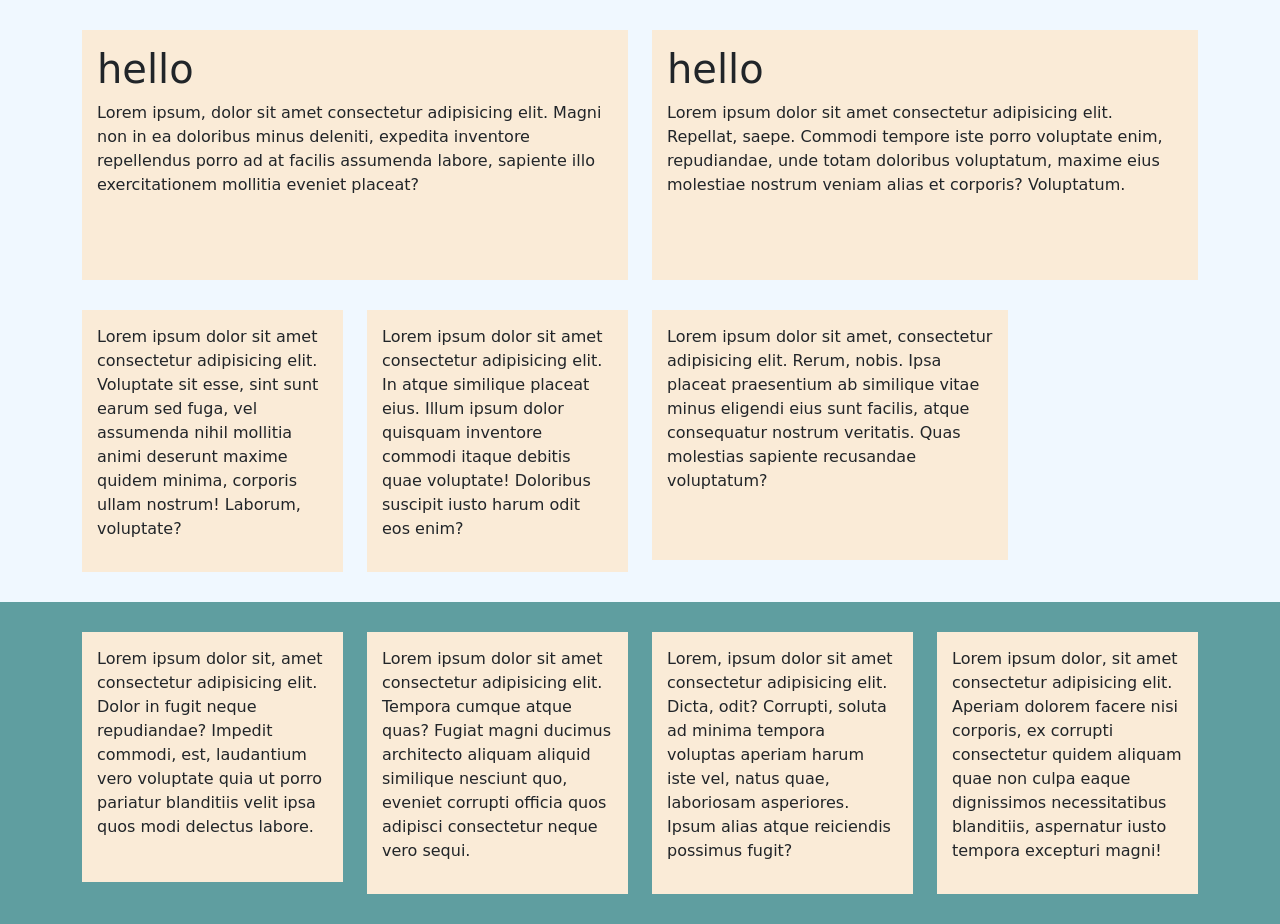
==== index.html @ 227e1142 "Add files via upload" ====
<!DOCTYPE html>
<html lang="en">
<head>
    <meta charset="UTF-8">
    <meta name="viewport" content="width=device-width, initial-scale=1.0">
    <title>Document</title>
    <link href="https://cdn.jsdelivr.net/npm/bootstrap@5.3.8/dist/css/bootstrap.min.css" rel="stylesheet" integrity="sha384-sRIl4kxILFvY47J16cr9ZwB07vP4J8+LH7qKQnuqkuIAvNWLzeN8tE5YBujZqJLB" crossorigin="anonymous">
    <link rel="stylesheet" href="style.css">
    <script src="https://cdn.jsdelivr.net/npm/bootstrap@5.3.8/dist/js/bootstrap.bundle.min.js" integrity="sha384-FKyoEForCGlyvwx9Hj09JcYn3nv7wiPVlz7YYwJrWVcXK/BmnVDxM+D2scQbITxI" crossorigin="anonymous"></script>
</head>
<body>
    <section class="sec1">
    <div class="container">
        <div class="row">
            <div class="col-sm-6">
                <div class="inbox">
                    <h1>hello</h1>
                    <p>Lorem ipsum, dolor sit amet consectetur adipisicing elit. Magni non in ea doloribus minus deleniti, expedita inventore repellendus porro ad at facilis assumenda labore, sapiente illo exercitationem mollitia eveniet placeat?</p>
                       
 
                </div>
             </div>

             <div class="col-sm-6">
    <div class="inbox">
<h1>hello</h1>
<p>Lorem ipsum dolor sit amet consectetur adipisicing elit. Repellat, saepe. Commodi tempore iste porro voluptate enim, repudiandae, unde totam doloribus voluptatum, maxime eius molestiae nostrum veniam alias et corporis? Voluptatum.</p>
 </div>
</div>
 </div>
 
 <div class="row">
            <div class ="col-xl-3 col-lg-4 col-sm-6 ">
               <div class="inbox">
                <p>Lorem ipsum dolor sit amet consectetur adipisicing elit. Voluptate sit esse, sint sunt earum sed fuga, vel assumenda nihil mollitia animi deserunt maxime quidem minima, corporis ullam nostrum! Laborum, voluptate?</p>
               </div>
            </div>
            <div class ="col-xl-3 col-lg-4 col-sm-6">
               <div class="inbox">
                  <p>Lorem ipsum dolor sit amet consectetur adipisicing elit. In atque similique placeat eius. Illum ipsum dolor quisquam inventore commodi itaque debitis quae voluptate! Doloribus suscipit iusto harum odit eos enim?</p>
               </div>
            </div>
             <div class ="col-xl-4 col-lg-4 col-sm-12">
               <div class="inbox">
                <p>Lorem ipsum dolor sit amet, consectetur adipisicing elit. Rerum, nobis. Ipsa placeat praesentium ab similique vitae minus eligendi eius sunt facilis, atque consequatur nostrum veritatis. Quas molestias sapiente recusandae voluptatum?</p>
               </div>
            </div>
        </div>
    </section>
<section class="sec2">
            <div class="container">
                <div class="row">
                    <div class="col-xl-3 col-lg-4 col-sm-6">
                        <div class="inbox">
                            <p>Lorem ipsum dolor sit, amet consectetur adipisicing elit. Dolor in fugit neque repudiandae? Impedit commodi, est, laudantium vero voluptate quia ut porro pariatur blanditiis velit ipsa quos modi delectus labore.</p>
                        </div>
                    </div>
                    <div class="col-xl-3 col-lg-4 col-sm-6">
                         <div class="inbox">
                            <p>Lorem ipsum dolor sit amet consectetur adipisicing elit. Tempora cumque atque quas? Fugiat magni ducimus architecto aliquam aliquid similique nesciunt quo, eveniet corrupti officia quos adipisci consectetur neque vero sequi.</p>
                        </div>
                    </div>
                    <div class="col-xl-3 col-lg-4 col-sm-6">
                        <div class="inbox">
                            <p>Lorem, ipsum dolor sit amet consectetur adipisicing elit. Dicta, odit? Corrupti, soluta ad minima tempora voluptas aperiam harum iste vel, natus quae, laboriosam asperiores. Ipsum alias atque reiciendis possimus fugit?</p>
                        </div>
                    </div>
                    <div class="col-xl-3 col-lg-12 col-sm-6">
                        <div class="inbox">
                            <p>Lorem ipsum dolor, sit amet consectetur adipisicing elit. Aperiam dolorem facere nisi corporis, ex corrupti consectetur quidem aliquam quae non culpa eaque dignissimos necessitatibus blanditiis, aspernatur iusto tempora excepturi magni!</p>
                        </div>
                    </div>
                </div>
            </div>
        </div>
    </div>
</body>
</html>
---- style.css ----
.inbox{
    background-color: antiquewhite;
    min-height: 250px;
    margin: 15px 0px;
    padding: 15px;
}

.sec2{
    background-color: cadetblue;
    padding: 15px;
    
}

.sec1{
    background-color: aliceblue;
    padding: 15px;

}
.innerbox{
    background-color:wheat;
    min-height:250px;
    margin: 15px ;
    padding: 15px;
}
 .section1{
    background-color: floralwhite;
    padding: 15px;
 }
 .section2{
    background-color: grey;
    padding: 15px;
 }
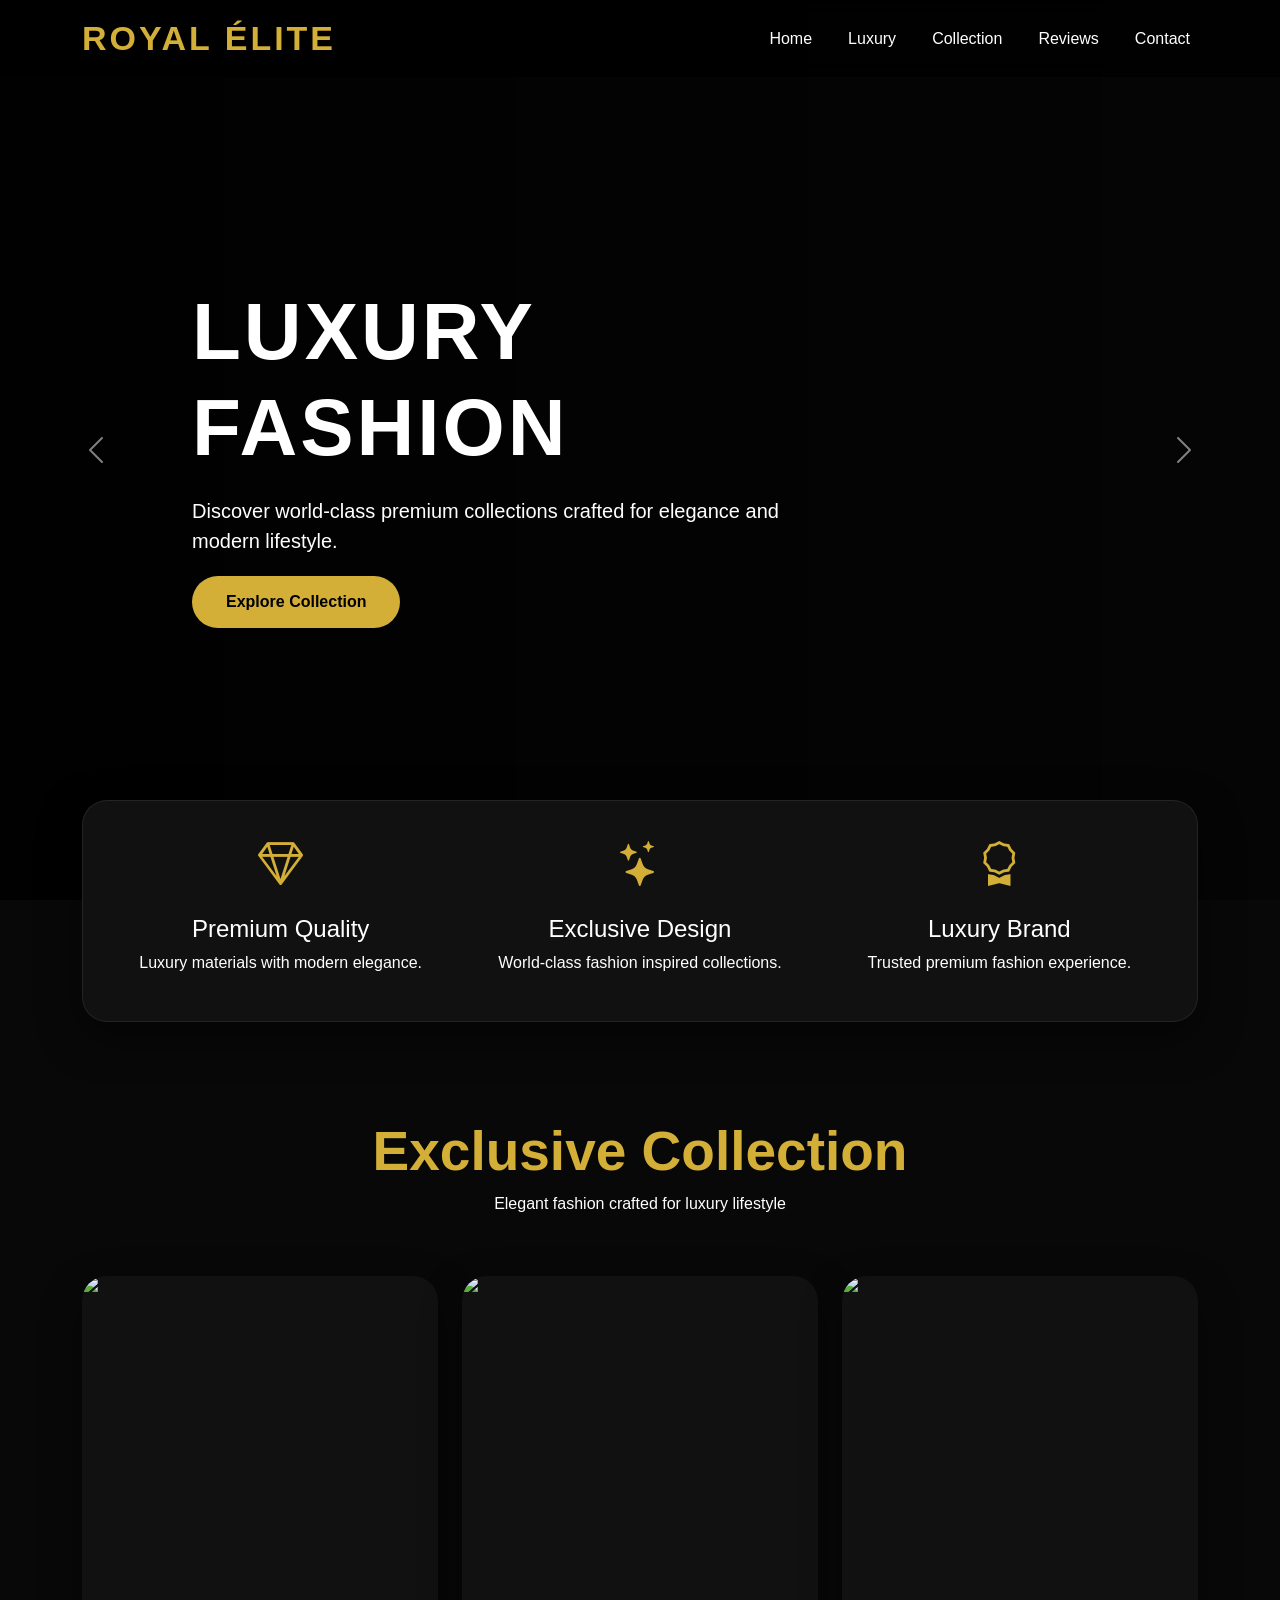
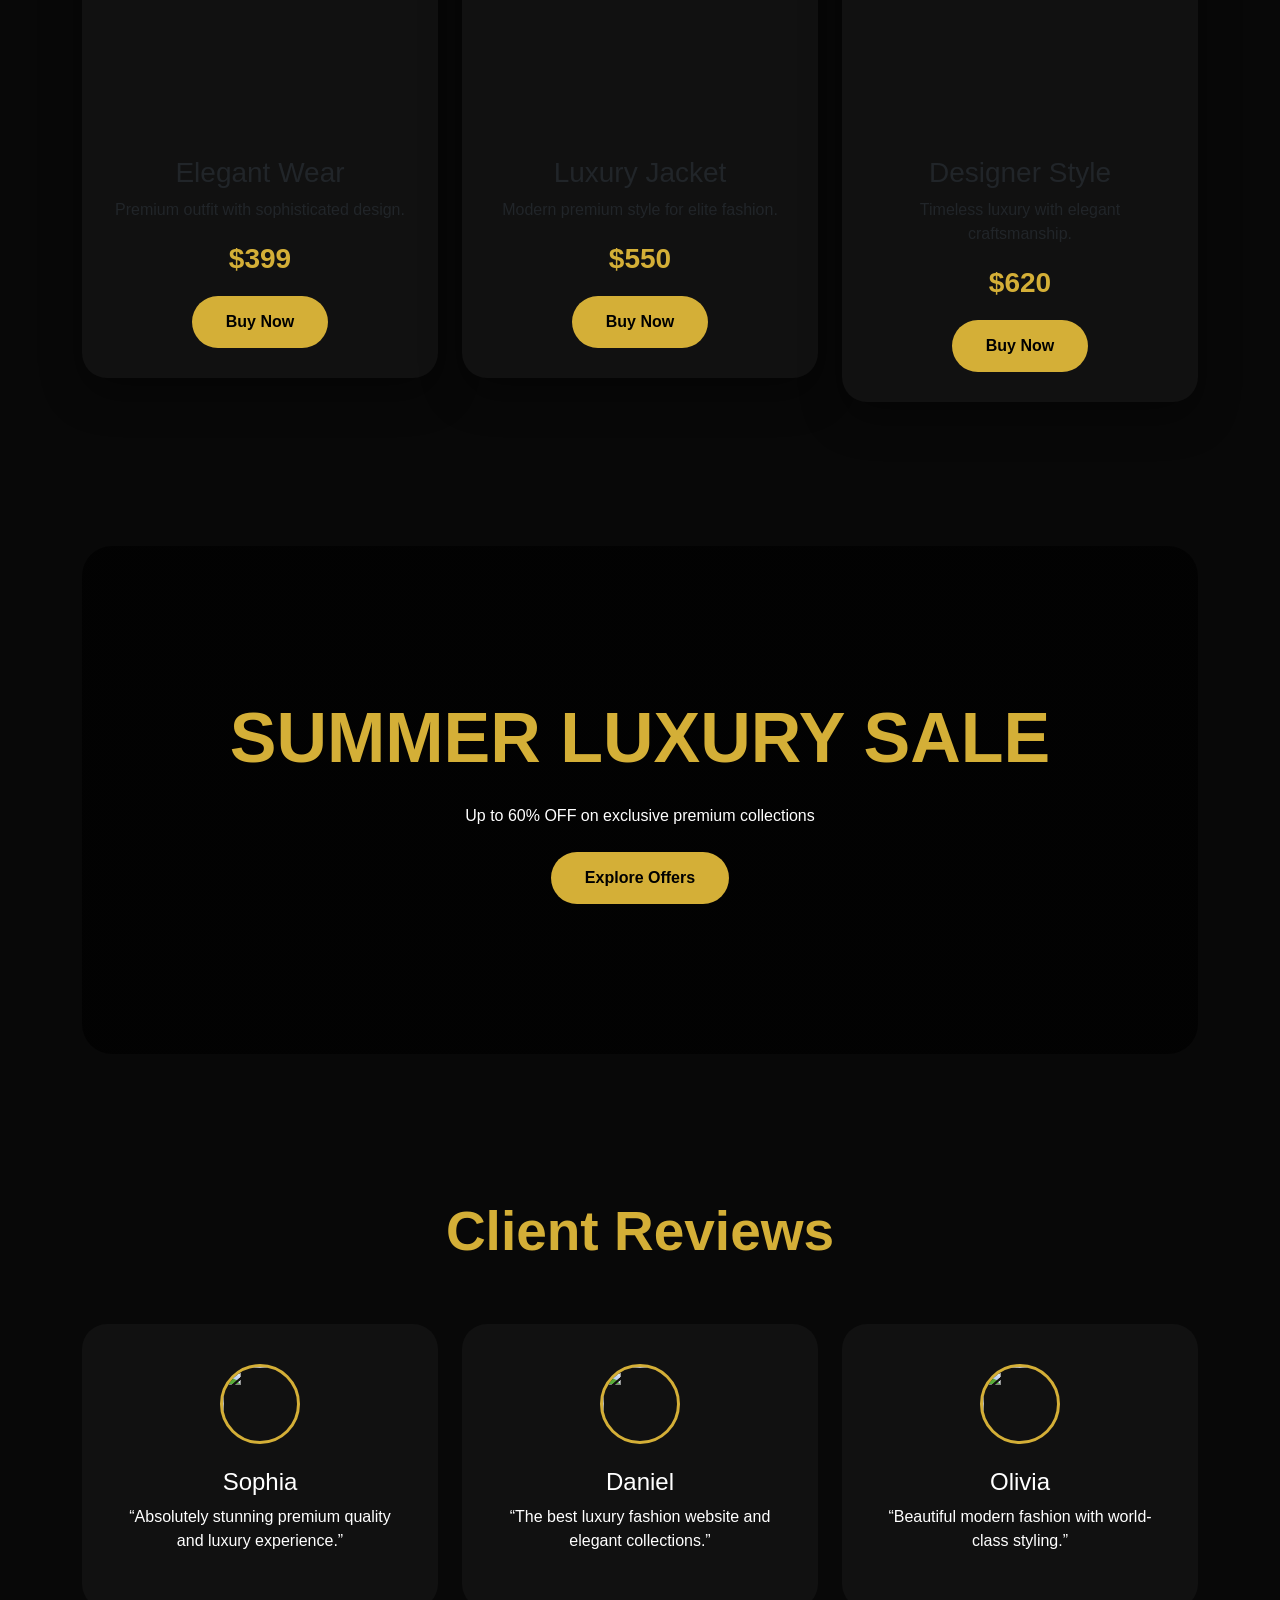
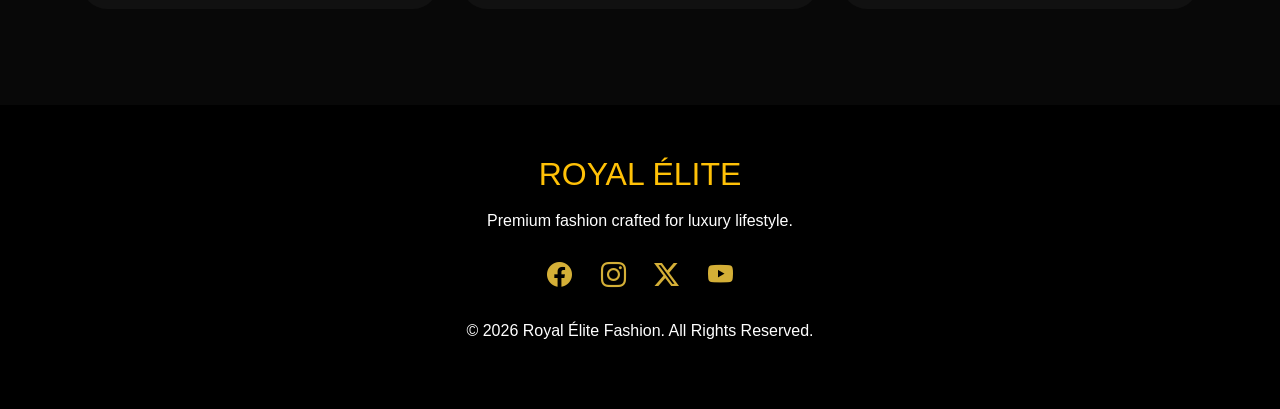
==== commit b3ed866d: "Rename project.html to index.html" ====
--- a/index.html
+++ b/index.html
@@ -4,75 +4,756 @@
     <meta charset="UTF-8">
     <meta name="viewport" content="width=device-width, initial-scale=1.0">
     <title>Document</title>
-    <link href="https://cdn.jsdelivr.net/npm/bootstrap@5.3.8/dist/css/bootstrap.min.css" rel="stylesheet" integrity="sha384-sRIl4kxILFvY47J16cr9ZwB07vP4J8+LH7qKQnuqkuIAvNWLzeN8tE5YBujZqJLB" crossorigin="anonymous">
-    <link rel="stylesheet" href="style.css">
-    <script src="https://cdn.jsdelivr.net/npm/bootstrap@5.3.8/dist/js/bootstrap.bundle.min.js" integrity="sha384-FKyoEForCGlyvwx9Hj09JcYn3nv7wiPVlz7YYwJrWVcXK/BmnVDxM+D2scQbITxI" crossorigin="anonymous"></script>
 </head>
 <body>
-    <section class="sec1">
-    <div class="container">
-        <div class="row">
-            <div class="col-sm-6">
-                <div class="inbox">
-                    <h1>hello</h1>
-                    <p>Lorem ipsum, dolor sit amet consectetur adipisicing elit. Magni non in ea doloribus minus deleniti, expedita inventore repellendus porro ad at facilis assumenda labore, sapiente illo exercitationem mollitia eveniet placeat?</p>
-                       
- 
-                </div>
-             </div>
-
-             <div class="col-sm-6">
-    <div class="inbox">
-<h1>hello</h1>
-<p>Lorem ipsum dolor sit amet consectetur adipisicing elit. Repellat, saepe. Commodi tempore iste porro voluptate enim, repudiandae, unde totam doloribus voluptatum, maxime eius molestiae nostrum veniam alias et corporis? Voluptatum.</p>
- </div>
+   <!DOCTYPE html>
+<html lang="en">
+<head>
+  <meta charset="UTF-8">
+  <meta name="viewport" content="width=device-width, initial-scale=1.0">
+
+  <title>ROYAL ÉLITE</title>
+
+  <!-- Bootstrap -->
+  <link href="https://cdn.jsdelivr.net/npm/bootstrap@5.3.3/dist/css/bootstrap.min.css" rel="stylesheet">
+
+  <!-- Icons -->
+  <link rel="stylesheet"
+  href="https://cdn.jsdelivr.net/npm/bootstrap-icons@1.11.3/font/bootstrap-icons.min.css">
+
+  <!-- Font -->
+  <link href="https://fonts.googleapis.com/css2?family=Poppins:wght@300;400;500;600;700&display=swap" rel="stylesheet">
+
+  <style>
+
+    *{
+      font-family:'Poppins',sans-serif;
+    }
+
+    body{
+      background:#080808;
+      color:white;
+      overflow-x:hidden;
+    }
+
+    /* NAVBAR */
+
+    .navbar{
+      background:rgba(0,0,0,0.7);
+      backdrop-filter:blur(12px);
+    }
+
+    .navbar-brand{
+      color:#d4af37 !important;
+      font-size:34px;
+      font-weight:700;
+      letter-spacing:3px;
+    }
+
+    .nav-link{
+      color:white !important;
+      margin-left:20px;
+      transition:0.3s;
+      position:relative;
+    }
+
+    .nav-link::after{
+      content:'';
+      position:absolute;
+      left:0;
+      bottom:0;
+      width:0%;
+      height:2px;
+      background:#d4af37;
+      transition:0.4s;
+    }
+
+    .nav-link:hover::after{
+      width:100%;
+    }
+
+    .nav-link:hover{
+      color:#d4af37 !important;
+    }
+
+    /* CAROUSEL */
+
+    .carousel-item{
+      height:100vh;
+      min-height:500px;
+      background-size:cover;
+      background-position:center;
+      position:relative;
+    }
+
+    .overlay{
+      position:absolute;
+      width:100%;
+      height:100%;
+      background:linear-gradient(to right,
+      rgba(0,0,0,0.85),
+      rgba(0,0,0,0.3));
+    }
+
+    .carousel-caption{
+      bottom:28%;
+      text-align:left;
+      z-index:2;
+    }
+
+    .carousel-caption h1{
+      font-size:80px;
+      font-weight:700;
+      letter-spacing:3px;
+      animation:slideDown 1s ease;
+    }
+
+    .carousel-caption p{
+      max-width:600px;
+      font-size:20px;
+      margin:20px 0;
+      animation:slideUp 1s ease;
+    }
+
+    @keyframes slideDown{
+      from{
+        transform:translateY(-50px);
+        opacity:0;
+      }
+      to{
+        transform:translateY(0);
+        opacity:1;
+      }
+    }
+
+    @keyframes slideUp{
+      from{
+        transform:translateY(50px);
+        opacity:0;
+      }
+      to{
+        transform:translateY(0);
+        opacity:1;
+      }
+    }
+
+    .btn-gold{
+      background:#d4af37;
+      color:black;
+      border:none;
+      padding:14px 34px;
+      border-radius:50px;
+      font-weight:600;
+      transition:0.4s;
+    }
+
+    .btn-gold:hover{
+      background:white;
+      transform:translateY(-5px);
+    }
+
+    /* FLOATING CARD */
+
+    .floating-card{
+      background:#111;
+      border:1px solid rgba(255,255,255,0.08);
+      border-radius:25px;
+      padding:30px;
+      margin-top:-100px;
+      position:relative;
+      z-index:10;
+      box-shadow:0 15px 40px rgba(0,0,0,0.5);
+    }
+
+    .floating-card i{
+      color:#d4af37;
+      font-size:45px;
+    }
+
+    /* SECTION */
+
+    .section-title{
+      text-align:center;
+      margin-bottom:60px;
+    }
+
+    .section-title h2{
+      color:#d4af37;
+      font-size:55px;
+      font-weight:700;
+    }
+
+    /* PRODUCT CARD */
+
+    .fashion-card{
+      background:#111;
+      border:none;
+      border-radius:25px;
+      overflow:hidden;
+      transition:0.5s;
+      box-shadow:0 15px 40px rgba(0,0,0,0.4);
+    }
+
+    .fashion-card:hover{
+      transform:translateY(-12px) scale(1.02);
+    }
+
+    .fashion-card img{
+      height:450px;
+      object-fit:cover;
+      transition:0.5s;
+    }
+
+    .fashion-card:hover img{
+      transform:scale(1.08);
+    }
+
+    .fashion-card .card-body{
+      padding:30px;
+    }
+
+    .price{
+      color:#d4af37;
+      font-size:28px;
+      font-weight:700;
+    }
+
+    /* PARALLAX */
+
+    .parallax{
+      background:
+      linear-gradient(rgba(0,0,0,0.7),rgba(0,0,0,0.7)),
+      url('https://images.unsplash.com/photo-1509631179647-0177331693ae?q=80&w=1600&auto=format&fit=crop')
+      center/cover fixed;
+
+      padding:150px 20px;
+      text-align:center;
+      border-radius:30px;
+    }
+
+    .parallax h1{
+      font-size:70px;
+      color:#d4af37;
+      font-weight:700;
+    }
+
+    /* TESTIMONIAL */
+
+    .testimonial{
+      background:#111;
+      border-radius:25px;
+      padding:40px;
+      transition:0.4s;
+      height:100%;
+    }
+
+    .testimonial:hover{
+      background:#1b1b1b;
+      transform:translateY(-10px);
+    }
+
+    .testimonial img{
+      width:80px;
+      height:80px;
+      border-radius:50%;
+      object-fit:cover;
+      border:3px solid #d4af37;
+    }
+
+    /* FOOTER */
+
+    footer{
+      background:black;
+      padding:50px 0;
+      text-align:center;
+    }
+
+    footer i{
+      color:#d4af37;
+      font-size:25px;
+      margin:0 12px;
+      transition:0.3s;
+    }
+
+    footer i:hover{
+      color:white;
+      transform:translateY(-5px);
+    }
+
+    @media(max-width:768px){
+
+      .carousel-caption{
+        bottom:20%;
+      }
+
+      .carousel-caption h1{
+        font-size:42px;
+      }
+
+      .carousel-caption p{
+        font-size:16px;
+      }
+
+      .section-title h2{
+        font-size:36px;
+      }
+
+      .parallax h1{
+        font-size:38px;
+      }
+
+      .floating-card{
+        margin-top:20px;
+      }
+
+    }
+
+  </style>
+
+</head>
+
+<body>
+
+<!-- NAVBAR -->
+
+<nav class="navbar navbar-expand-lg navbar-dark fixed-top">
+
+  <div class="container">
+
+    <a class="navbar-brand" href="#">
+      ROYAL ÉLITE
+    </a>
+
+    <button class="navbar-toggler"
+            data-bs-toggle="collapse"
+            data-bs-target="#menu">
+
+      <span class="navbar-toggler-icon"></span>
+
+    </button>
+
+    <div class="collapse navbar-collapse" id="menu">
+
+      <ul class="navbar-nav ms-auto">
+
+        <li class="nav-item">
+          <a class="nav-link" href="#">Home</a>
+        </li>
+
+        <li class="nav-item">
+          <a class="nav-link" href="#">Luxury</a>
+        </li>
+
+        <li class="nav-item">
+          <a class="nav-link" href="#">Collection</a>
+        </li>
+
+        <li class="nav-item">
+          <a class="nav-link" href="#">Reviews</a>
+        </li>
+
+        <li class="nav-item">
+          <a class="nav-link" href="#">Contact</a>
+        </li>
+
+      </ul>
+
+    </div>
+
+  </div>
+
+</nav>
+
+<!-- HERO CAROUSEL -->
+
+<div id="luxuryCarousel"
+     class="carousel slide carousel-fade"
+     data-bs-ride="carousel">
+
+  <div class="carousel-inner">
+
+    <!-- Slide 1 -->
+
+    <div class="carousel-item active"
+         style="background-image:url('https://images.unsplash.com/photo-1496747611176-843222e1e57c?q=80&w=1600&auto=format&fit=crop')">
+
+      <div class="overlay"></div>
+
+      <div class="container">
+
+        <div class="carousel-caption">
+
+          <h1>LUXURY<br>FASHION</h1>
+
+          <p>
+            Discover world-class premium collections crafted
+            for elegance and modern lifestyle.
+          </p>
+
+          <button class="btn btn-gold">
+            Explore Collection
+          </button>
+
+        </div>
+
+      </div>
+
+    </div>
+
+    <!-- Slide 2 -->
+
+    <div class="carousel-item"
+         style="background-image:url('https://images.unsplash.com/photo-1529139574466-a303027c1d8b?q=80&w=1600&auto=format&fit=crop')">
+
+      <div class="overlay"></div>
+
+      <div class="container">
+
+        <div class="carousel-caption">
+
+          <h1>MODERN<br>STYLE</h1>
+
+          <p>
+            Elevate your fashion statement with timeless luxury.
+          </p>
+
+          <button class="btn btn-gold">
+            Shop Now
+          </button>
+
+        </div>
+
+      </div>
+
+    </div>
+
+    <!-- Slide 3 -->
+
+    <div class="carousel-item"
+         style="background-image:url('https://images.unsplash.com/photo-1515886657613-9f3515b0c78f?q=80&w=1600&auto=format&fit=crop')">
+
+      <div class="overlay"></div>
+
+      <div class="container">
+
+        <div class="carousel-caption">
+
+          <h1>ROYAL<br>COLLECTION</h1>
+
+          <p>
+            Exclusive premium designs inspired by luxury brands.
+          </p>
+
+          <button class="btn btn-gold">
+            Discover More
+          </button>
+
+        </div>
+
+      </div>
+
+    </div>
+
+  </div>
+
+  <!-- Controls -->
+
+  <button class="carousel-control-prev"
+          data-bs-target="#luxuryCarousel"
+          data-bs-slide="prev">
+
+    <span class="carousel-control-prev-icon"></span>
+
+  </button>
+
+  <button class="carousel-control-next"
+          data-bs-target="#luxuryCarousel"
+          data-bs-slide="next">
+
+    <span class="carousel-control-next-icon"></span>
+
+  </button>
+
 </div>
- </div>
- 
- <div class="row">
-            <div class ="col-xl-3 col-lg-4 col-sm-6 ">
-               <div class="inbox">
-                <p>Lorem ipsum dolor sit amet consectetur adipisicing elit. Voluptate sit esse, sint sunt earum sed fuga, vel assumenda nihil mollitia animi deserunt maxime quidem minima, corporis ullam nostrum! Laborum, voluptate?</p>
-               </div>
-            </div>
-            <div class ="col-xl-3 col-lg-4 col-sm-6">
-               <div class="inbox">
-                  <p>Lorem ipsum dolor sit amet consectetur adipisicing elit. In atque similique placeat eius. Illum ipsum dolor quisquam inventore commodi itaque debitis quae voluptate! Doloribus suscipit iusto harum odit eos enim?</p>
-               </div>
-            </div>
-             <div class ="col-xl-4 col-lg-4 col-sm-12">
-               <div class="inbox">
-                <p>Lorem ipsum dolor sit amet, consectetur adipisicing elit. Rerum, nobis. Ipsa placeat praesentium ab similique vitae minus eligendi eius sunt facilis, atque consequatur nostrum veritatis. Quas molestias sapiente recusandae voluptatum?</p>
-               </div>
-            </div>
-        </div>
-    </section>
-<section class="sec2">
-            <div class="container">
-                <div class="row">
-                    <div class="col-xl-3 col-lg-4 col-sm-6">
-                        <div class="inbox">
-                            <p>Lorem ipsum dolor sit, amet consectetur adipisicing elit. Dolor in fugit neque repudiandae? Impedit commodi, est, laudantium vero voluptate quia ut porro pariatur blanditiis velit ipsa quos modi delectus labore.</p>
-                        </div>
-                    </div>
-                    <div class="col-xl-3 col-lg-4 col-sm-6">
-                         <div class="inbox">
-                            <p>Lorem ipsum dolor sit amet consectetur adipisicing elit. Tempora cumque atque quas? Fugiat magni ducimus architecto aliquam aliquid similique nesciunt quo, eveniet corrupti officia quos adipisci consectetur neque vero sequi.</p>
-                        </div>
-                    </div>
-                    <div class="col-xl-3 col-lg-4 col-sm-6">
-                        <div class="inbox">
-                            <p>Lorem, ipsum dolor sit amet consectetur adipisicing elit. Dicta, odit? Corrupti, soluta ad minima tempora voluptas aperiam harum iste vel, natus quae, laboriosam asperiores. Ipsum alias atque reiciendis possimus fugit?</p>
-                        </div>
-                    </div>
-                    <div class="col-xl-3 col-lg-12 col-sm-6">
-                        <div class="inbox">
-                            <p>Lorem ipsum dolor, sit amet consectetur adipisicing elit. Aperiam dolorem facere nisi corporis, ex corrupti consectetur quidem aliquam quae non culpa eaque dignissimos necessitatibus blanditiis, aspernatur iusto tempora excepturi magni!</p>
-                        </div>
-                    </div>
-                </div>
-            </div>
-        </div>
-    </div>
+
+<!-- FLOATING FEATURES -->
+
+<div class="container">
+
+  <div class="floating-card">
+
+    <div class="row text-center g-4">
+
+      <div class="col-md-4">
+
+        <i class="bi bi-gem"></i>
+
+        <h4 class="mt-3">Premium Quality</h4>
+
+        <p>Luxury materials with modern elegance.</p>
+
+      </div>
+
+      <div class="col-md-4">
+
+        <i class="bi bi-stars"></i>
+
+        <h4 class="mt-3">Exclusive Design</h4>
+
+        <p>World-class fashion inspired collections.</p>
+
+      </div>
+
+      <div class="col-md-4">
+
+        <i class="bi bi-award"></i>
+
+        <h4 class="mt-3">Luxury Brand</h4>
+
+        <p>Trusted premium fashion experience.</p>
+
+      </div>
+
+    </div>
+
+  </div>
+
+</div>
+
+<!-- COLLECTION -->
+
+<section class="py-5">
+
+  <div class="container py-5">
+
+    <div class="section-title">
+
+      <h2>Exclusive Collection</h2>
+
+      <p>Elegant fashion crafted for luxury lifestyle</p>
+
+    </div>
+
+    <div class="row g-4">
+
+      <!-- CARD 1 -->
+
+      <div class="col-lg-4">
+
+        <div class="card fashion-card">
+
+          <img src="https://images.unsplash.com/photo-1483985988355-763728e1935b?q=80&w=1200&auto=format&fit=crop">
+
+          <div class="card-body text-center">
+
+            <h3>Elegant Wear</h3>
+
+            <p>
+              Premium outfit with sophisticated design.
+            </p>
+
+            <div class="price">$399</div>
+
+            <button class="btn btn-gold mt-3">
+              Buy Now
+            </button>
+
+          </div>
+
+        </div>
+
+      </div>
+
+      <!-- CARD 2 -->
+
+      <div class="col-lg-4">
+
+        <div class="card fashion-card">
+
+          <img src="https://images.unsplash.com/photo-1503342394128-c104d54dba01?q=80&w=1200&auto=format&fit=crop">
+
+          <div class="card-body text-center">
+
+            <h3>Luxury Jacket</h3>
+
+            <p>
+              Modern premium style for elite fashion.
+            </p>
+
+            <div class="price">$550</div>
+
+            <button class="btn btn-gold mt-3">
+              Buy Now
+            </button>
+
+          </div>
+
+        </div>
+
+      </div>
+
+      <!-- CARD 3 -->
+
+      <div class="col-lg-4">
+
+        <div class="card fashion-card">
+
+          <img src="https://images.unsplash.com/photo-1521572267360-ee0c2909d518?q=80&w=1200&auto=format&fit=crop">
+
+          <div class="card-body text-center">
+
+            <h3>Designer Style</h3>
+
+            <p>
+              Timeless luxury with elegant craftsmanship.
+            </p>
+
+            <div class="price">$620</div>
+
+            <button class="btn btn-gold mt-3">
+              Buy Now
+            </button>
+
+          </div>
+
+        </div>
+
+      </div>
+
+    </div>
+
+  </div>
+
+</section>
+
+<!-- PARALLAX -->
+
+<section class="py-5">
+
+  <div class="container">
+
+    <div class="parallax">
+
+      <h1>SUMMER LUXURY SALE</h1>
+
+      <p class="mt-4 mb-4">
+        Up to 60% OFF on exclusive premium collections
+      </p>
+
+      <button class="btn btn-gold">
+        Explore Offers
+      </button>
+
+    </div>
+
+  </div>
+
+</section>
+
+<!-- TESTIMONIAL -->
+
+<section class="py-5">
+
+  <div class="container py-5">
+
+    <div class="section-title">
+
+      <h2>Client Reviews</h2>
+
+    </div>
+
+    <div class="row g-4">
+
+      <div class="col-md-4">
+
+        <div class="testimonial text-center">
+
+          <img src="https://randomuser.me/api/portraits/women/44.jpg">
+
+          <h4 class="mt-4">Sophia</h4>
+
+          <p>
+            “Absolutely stunning premium quality and luxury experience.”
+          </p>
+
+        </div>
+
+      </div>
+
+      <div class="col-md-4">
+
+        <div class="testimonial text-center">
+
+          <img src="https://randomuser.me/api/portraits/men/32.jpg">
+
+          <h4 class="mt-4">Daniel</h4>
+
+          <p>
+            “The best luxury fashion website and elegant collections.”
+          </p>
+
+        </div>
+
+      </div>
+
+      <div class="col-md-4">
+
+        <div class="testimonial text-center">
+
+          <img src="https://randomuser.me/api/portraits/women/65.jpg">
+
+          <h4 class="mt-4">Olivia</h4>
+
+          <p>
+            “Beautiful modern fashion with world-class styling.”
+          </p>
+
+        </div>
+
+      </div>
+
+    </div>
+
+  </div>
+
+</section>
+
+<!-- FOOTER -->
+
+<footer>
+
+  <div class="container">
+
+    <h2 class="text-warning">
+      ROYAL ÉLITE
+    </h2>
+
+    <p class="mt-3">
+      Premium fashion crafted for luxury lifestyle.
+    </p>
+
+    <div class="my-4">
+
+      <i class="bi bi-facebook"></i>
+      <i class="bi bi-instagram"></i>
+      <i class="bi bi-twitter-x"></i>
+      <i class="bi bi-youtube"></i>
+
+    </div>
+
+    <p>
+      © 2026 Royal Élite Fashion. All Rights Reserved.
+    </p>
+
+  </div>
+
+</footer>
+
+<!-- Bootstrap JS -->
+
+<script src="https://cdn.jsdelivr.net/npm/bootstrap@5.3.3/dist/js/bootstrap.bundle.min.js"></script>
+
+</body>
+</html> 
 </body>
 </html>
